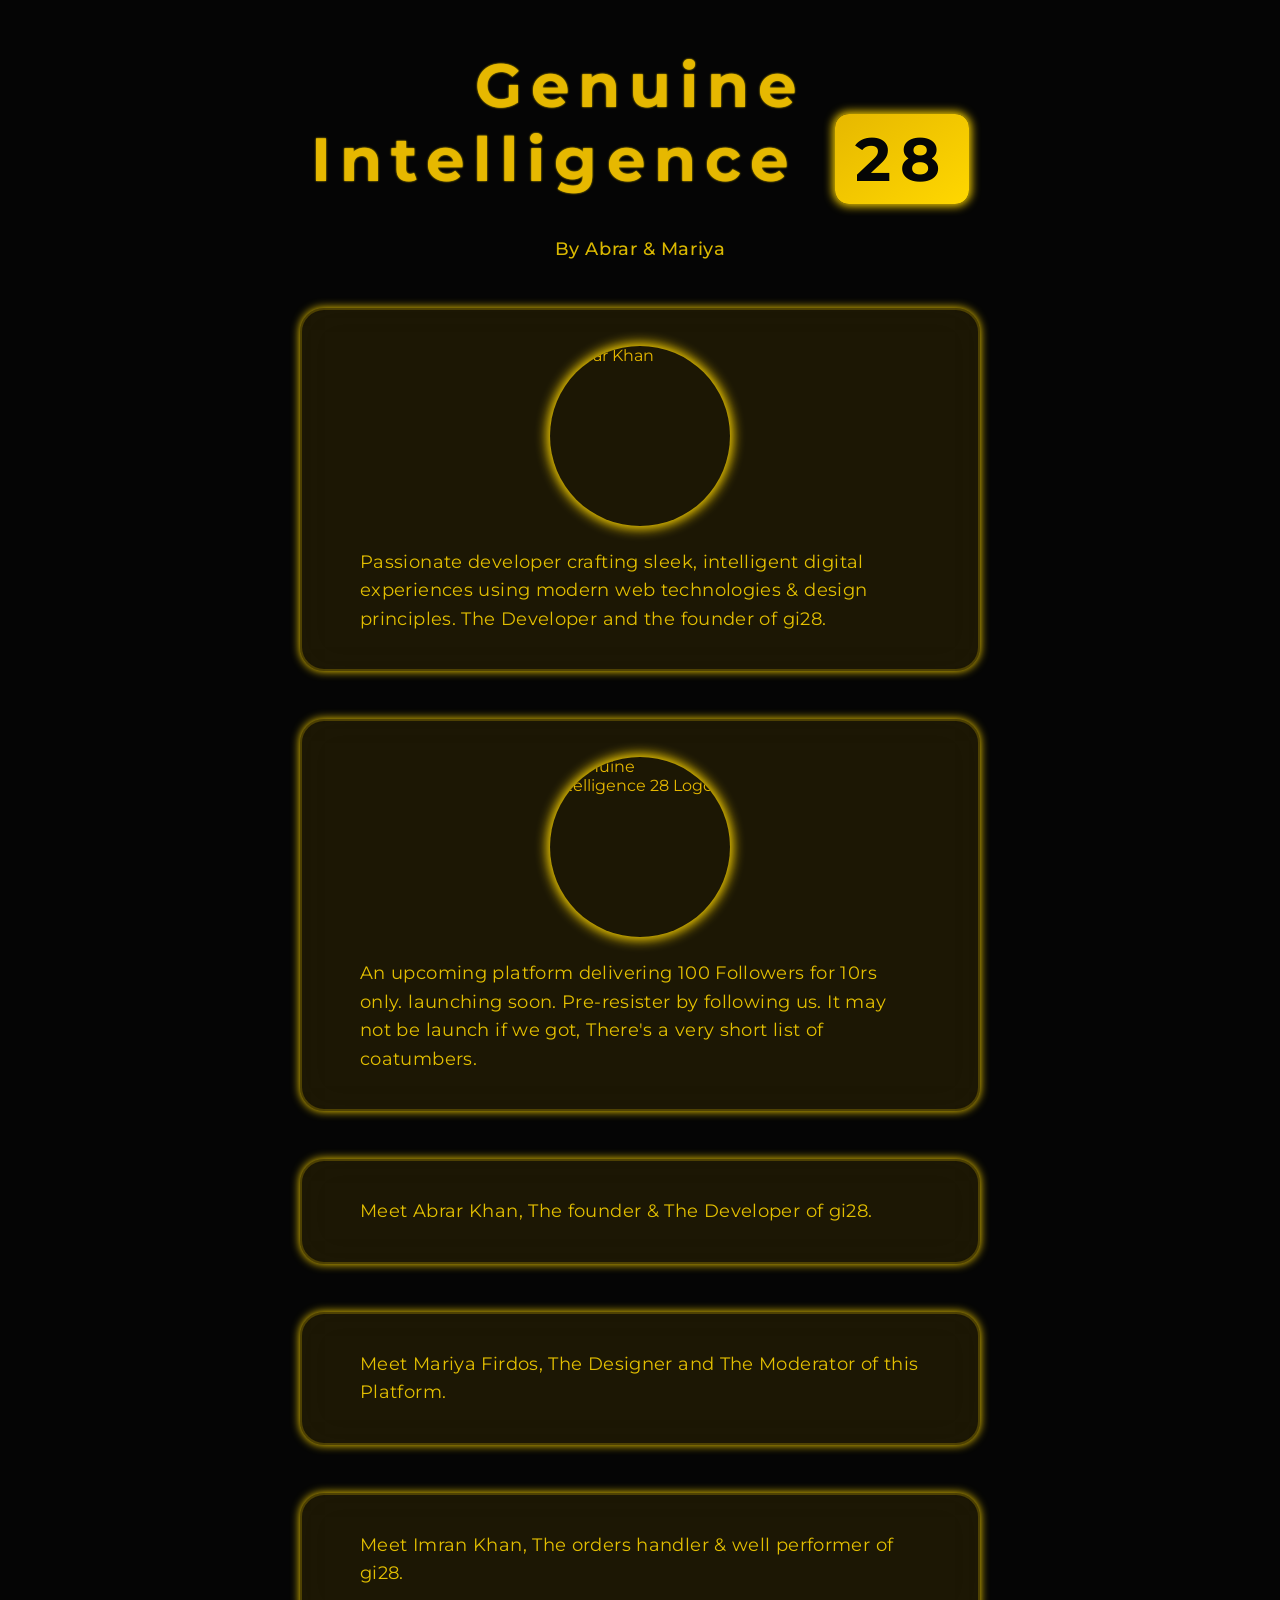
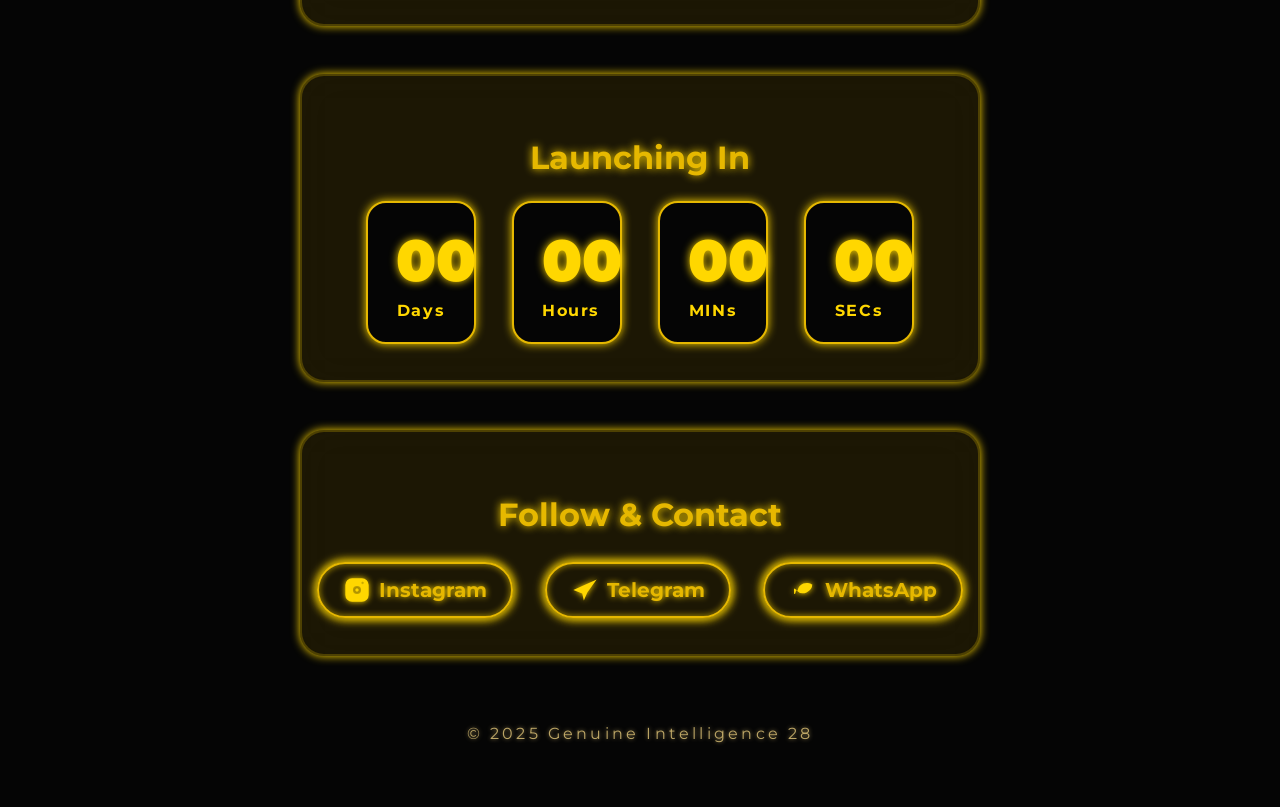
==== index.html @ d01cae9a "Create index.html" ====
<!DOCTYPE html>
<html lang="en" >
<head>
  <meta charset="UTF-8" />
  <meta name="viewport" content="width=device-width, initial-scale=1" />
  <title>Genuine Intelligence 28 | Coming Soon</title>
  <style>
    @import url('https://fonts.googleapis.com/css2?family=Montserrat:wght@700&display=swap');

    :root {
      --gold: #E6B800; /* Royal premium gold */
      --gold-light: #FFD700; /* Highlight gold */
      --black: #050505; /* Deeper matte black */
      --glass-bg: rgba(230, 184, 0, 0.10);
      --glass-border: rgba(255, 215, 0, 0.22);
      --text-glow: 0 0 2px #FFD700;
      --text-glow-strong: 0 0 8px #FFD700;
      --shadow-glow: 0 0 10px #FFD700;
    }

    * {
      box-sizing: border-box;
      -webkit-font-smoothing: antialiased;
      -moz-osx-font-smoothing: grayscale;
    }

    body, html {
      margin: 0;
      padding: 0;
      background: var(--black);
      font-family: 'Montserrat', sans-serif;
      color: var(--gold);
      min-height: 100vh;
      overflow-x: hidden;
      scroll-behavior: smooth;
    }

    .background-glass {
      position: fixed;
      top: 0; left: 0; width: 100vw; height: 100vh;
      background: linear-gradient(135deg, #050505 60%, #FFD700 100%);
      z-index: -1;
      backdrop-filter: saturate(180%) blur(28px);
    }

    .page-container {
      max-width: 720px;
      margin: 48px auto 64px;
      padding: 0 20px;
    }

    .header-section {
      text-align: center;
      margin-bottom: 48px;
    }

    .logo-text {
      font-weight: 700;
      font-size: 3.8rem;
      letter-spacing: 0.15em;
      text-shadow: var(--text-glow);
      user-select: none;
      transition: text-shadow 0.4s ease, transform 0.4s ease;
    }
    .logo-text:hover {
      text-shadow: 0 0 12px #FFD700;
      transform: scale(1.03);
    }

    .highlight {
      color: var(--black);
      background: linear-gradient(145deg, var(--gold), var(--gold-light));
      padding: 8px 20px;
      border-radius: 14px;
      margin-left: 12px;
      box-shadow: 0 0 10px 2px #FFD700;
      transition: transform 0.3s ease, box-shadow 0.4s ease;
    }
    .highlight:hover {
      transform: translateY(-2px);
      box-shadow: 0 0 16px 6px #FFD700;
    }

    .subtext {
      font-weight: 500;
      font-size: 1.15rem;
      margin-top: 12px;
      color: var(--gold-light);
      opacity: 0.85;
      user-select: none;
      letter-spacing: 0.03em;
    }

    /* Box common styles */
    .box {
      background: var(--glass-bg);
      border-radius: 24px;
      border: 2px solid var(--glass-border);
      box-shadow: var(--shadow-glow);
      backdrop-filter: saturate(200%) blur(20px);
      padding: 36px 42px;
      margin-bottom: 48px;
      transition: background-color 0.35s ease, box-shadow 0.4s ease, transform 0.4s ease;
      user-select: none;
    }
    .box:hover {
      background: rgba(255, 215, 0, 0.18);
      box-shadow: 0 0 20px 5px #FFD700;
      transform: translateY(-4px);
    }

    /* Developer & Logo - Figure style */
    .box figure {
      margin: 0 auto 22px auto;
      width: 180px;
      height: 180px;
      border-radius: 50%;
      overflow: hidden;
      box-shadow: 0 0 12px 3px #FFD700;
      transition: box-shadow 0.4s ease, transform 0.4s ease;
    }
    .box figure:hover {
      box-shadow: 0 0 20px 6px #cba135aa;
      transform: scale(1.08);
    }
    .box figure img {
      width: 100%;
      height: 100%;
      object-fit: cover;
      display: block;
    }

    /* figcaption */
    .box figure figcaption {
      margin-top: 14px;
      font-weight: 700;
      font-size: 1.3rem;
      color: var(--gold-light);
      text-shadow: var(--text-glow);
    }

    /* About box title */
    .about-box h2 {
      margin: 0 0 18px 0;
      font-weight: 700;
      font-size: 2rem;
      text-align: center;
      color: var(--gold);
      text-shadow: var(--text-glow-strong);
    }

    /* Text in boxes */
    .box p {
      max-width: 560px;
      margin: 0 auto;
      font-size: 1.15rem;
      line-height: 1.55;
      color: var(--gold-light);
      opacity: 0.88;
      font-weight: 400;
      letter-spacing: 0.02em;
      user-select: text;
    }

    /* Countdown Timer */
    .countdown-box h2 {
      font-weight: 700;
      font-size: 2rem;
      margin-bottom: 24px;
      text-align: center;
      color: var(--gold);
      text-shadow: var(--text-glow-strong);
    }

    #timer {
      display: flex;
      justify-content: center;
      gap: 36px;
    }
    .time-block {
      background: var(--black);
      border: 2px solid var(--gold);
      border-radius: 20px;
      padding: 22px 28px;
      width: 110px;
      box-shadow: 0 0 10px #FFD700;
      transition: all 0.35s ease;
      cursor: default;
      user-select: none;
      text-align: center;
    }
    .time-block:hover {
      box-shadow: 0 0 20px 6px #FFD700;
      transform: translateY(-6px) scale(1.05);
    }
    .time-block span {
      display: block;
      color: var(--gold-light);
    }
    #days, #hours, #minutes, #seconds {
      font-weight: 900;
      font-size: 3.6rem;
      text-shadow: var(--text-glow-strong);
    }
    .label {
      font-weight: 700;
      font-size: 1rem;
      letter-spacing: 0.1em;
      margin-top: 6px;
      user-select: none;
    }

    /* Social Links */
    .social-box h2 {
      font-weight: 700;
      font-size: 2rem;
      margin-bottom: 28px;
      text-align: center;
      color: var(--gold);
      text-shadow: var(--text-glow-strong);
    }
    .social-links {
      display: flex;
      justify-content: center;
      gap: 32px;
    }
    .social-links a {
      display: flex;
      align-items: center;
      justify-content: center;
      gap: 8px;
      padding: 12px 24px;
      font-weight: 700;
      font-size: 1.25rem;
      color: var(--gold);
      border-radius: 28px;
      border: 2px solid var(--gold);
      box-shadow: 0 0 10px #FFD700;
      background: transparent;
      text-decoration: none;
      transition: all 0.35s ease;
      user-select: none;
      cursor: pointer;
      filter: drop-shadow(0 0 3px #FFD700);
    }
    .social-links a:hover {
      background: linear-gradient(145deg, var(--gold), var(--gold-light));
      color: var(--black);
      box-shadow: 0 0 24px 8px #cba135cc;
      transform: translateY(-3px);
    }
    .social-links svg {
      width: 28px;
      height: 28px;
      fill: var(--gold);
      transition: fill 0.35s ease;
    }
    .social-links a:hover svg {
      fill: var(--black);
    }

    /* Footer */
    footer {
      user-select: none;
      color: #e4c87acc;
      font-size: 1rem;
      text-align: center;
      margin-top: 68px;
      letter-spacing: 0.2em;
      filter: drop-shadow(0 0 2px #e4c87acc);
    }

    /* Responsive */
    @media (max-width: 690px) {
      .page-container {
        margin: 32px auto 48px;
        padding: 0 16px;
      }
      .box {
        padding: 24px 28px;
        margin-bottom: 36px;
      }
      .header-section {
        margin-bottom: 36px;
      }
      .logo-text {
        font-size: 2.8rem;
      }
      .highlight {
        padding: 6px 16px;
        margin-left: 8px;
        font-size: 1.2rem;
      }
      .about-box h2, .countdown-box h2, .social-box h2 {
        font-size: 1.6rem;
      }
      #timer {
        gap: 22px;
        flex-wrap: wrap;
      }
      .time-block {
        width: 95px;
        padding: 18px 18px;
        margin-bottom: 12px;
      }
      #days, #hours, #minutes, #seconds {
        font-size: 2.8rem;
      }
      .label {
        font-size: 0.85rem;
      }
      .social-links {
        gap: 18px;
        flex-wrap: wrap;
      }
      .social-links a {
        font-size: 1.1rem;
        padding: 10px 20px;
        gap: 6px;
      }
      .social-links svg {
        width: 24px;
        height: 24px;
      }
    }

    @media (max-width: 400px) {
      .page-container {
        margin: 20px auto 32px;
      }
      
      .logo-text {
        font-size: 2.3rem;
      }
      .highlight {
        font-size: 1rem;
        padding: 5px 12px;
      }
      .about-box h2, .countdown-box h2, .social-box h2 {
        font-size: 1.3rem;
      }
      .time-block {
        width: 80px;
        padding: 14px 12px;
      }
      #days, #hours, #minutes, #seconds {
        font-size: 2rem;
      }
      .label {
        font-size: 0.75rem;
      }
      .social-links a {
        font-size: 1rem;
        padding: 8px 16px;
      }
      .social-links svg {
        width: 20px;
        height: 20px;
      }
    }
  </style>
</head>
<body>
  <div class="background-glass"></div>
  <main class="page-container">

    <header class="header-section">
      <h1 class="logo-text">
        Genuine Intelligence <span class="highlight">28</span>
      </h1>
      <p class="subtext">By Abrar & Mariya</p>
    </header>

    <section class="box developer-box">
      <figure>
        <img src="https://i.ibb.co/NdFhtRW7/IMG-20251101-130334.jpg" alt="Abrar Khan" />
        <figcaption>Abrar Khan</figcaption>
      </figure>
      <p>
        Passionate developer crafting sleek, intelligent digital experiences using 
        modern web technologies & design principles.
        The Developer and the founder of gi28.
      </p>
    </section>

    <section class="box logo-box">
      <figure>
        <img src="https://i.ibb.co/NnJj0J4v/IMG-20251027-034846-960.webp" alt="Genuine Intelligence 28 Logo" />
        <figcaption>Genuine Intelligence 28</figcaption>
      </figure>
      <p>
        An upcoming platform delivering 100 Followers for 10rs only. launching soon. Pre-resister by following us. It may not be launch if we got, There's a very short list of coatumbers.
      </p>
    </section>

    <section class="box about-box">
      <p>
        Meet Abrar Khan, The founder & The Developer of gi28.
      </p>
    </section>
    <section class="box about-box">
      <p>Meet Mariya Firdos, The Designer and The Moderator of this Platform.</p>
    </section>
    <section class="box about-box">
      <p>Meet Imran Khan, The orders handler & well performer of gi28.</p>
    </section>
    <section class="box countdown-box">
      <h2>Launching In</h2>
      <div id="timer">
        <div class="time-block">
          <span id="days">00</span>
          <span class="label">Days</span>
        </div>
        <div class="time-block">
          <span id="hours">00</span>
          <span class="label">Hours</span>
        </div> 
        <div class="time-block">
          <span id="minutes">00</span>
          <span class="label">MINs</span>
        </div>
        <div class="time-block">
          <span id="seconds">00</span>
          <span class="label">SECs</span>
        </div>
      </div>
    </section>

    <section class="box social-box">
      <h2>Follow & Contact</h2>
      <div class="social-links">
        <a href="https://www.instagram.com/genuineintelligence28?igsh=NWZjdzZ1eGN5bmk1" target="_blank" aria-label="Instagram" rel="noopener">
          <svg viewBox="0 0 24 24" aria-hidden="true" focusable="false"><path fill="#ffd700" d="M7.75 2A5.75 5.75 0 002 7.75v8.5A5.75 5.75 0 007.75 22h8.5a5.75 5.75 0 005.75-5.75v-8.5A5.75 5.75 0 0016.25 2h-8.5zm9 3a1 1 0 110 2 1 1 0 010-2zM12 8.5a3.5 3.5 0 110 7 3.5 3.5 0 010-7zm0 2a1.5 1.5 0 100 3 1.5 1.5 0 000-3z"/></svg>
          Instagram
        </a>
        <a href="https://t.me/gi28official" target="_blank" aria-label="Telegram" rel="noopener">
          <svg viewBox="0 0 24 24" aria-hidden="true" focusable="false"><path fill="#ffd700" d="M22 3L2 12l7.6 3L11 21l3-6.8L22 3z"/></svg>
          Telegram
        </a>
        <a href="https://wa.me/918637213741" target="_blank" aria-label="WhatsApp" rel="noopener">
          <svg viewBox="0 0 24 24" aria-hidden="true" focusable="false"><path fill="#ffd700" d="M20 6.5a8 8 0 01-13.8 5.67l-.85 2.91a.5.5 0 01-.98-.26l-.09-3.49a.5.5 0 01.82-.44l2.2 1.67a8.03 8.03 0 0112.7-5.07z"/></svg>
          WhatsApp
        </a>
      </div>
    </section>

    <footer>
      <p>© 2025 Genuine Intelligence 28</p>
    </footer>

  </main>

  <script>
    // Countdown Timer for Nov 7, 2025 12:00 PM
    const launchDate = new Date("2025-11-07T12:00:00").getTime();

    function updateTimer() {
      const now = new Date().getTime();
      const gap = launchDate - now;

      let d = 0, h = 0, m = 0, s = 0;
      if (gap > 0) {
        d = Math.floor(gap / (1000 * 60 * 60 * 24));
        h = Math.floor((gap % (1000 * 60 * 60 * 24)) / (1000 * 60 * 60));
        m = Math.floor((gap % (1000 * 60 * 60)) / (1000 * 60));
        s = Math.floor((gap % (1000 * 60)) / 1000);
      }

      document.getElementById('days').textContent = String(d).padStart(2, '0');
      document.getElementById('hours').textContent = String(h).padStart(2, '0');
      document.getElementById('minutes').textContent = String(m).padStart(2, '0');
      document.getElementById('seconds').textContent = String(s).padStart(2, '0');
    }

    updateTimer();
    setInterval(updateTimer, 1000);
  </script>
</body>
</html>
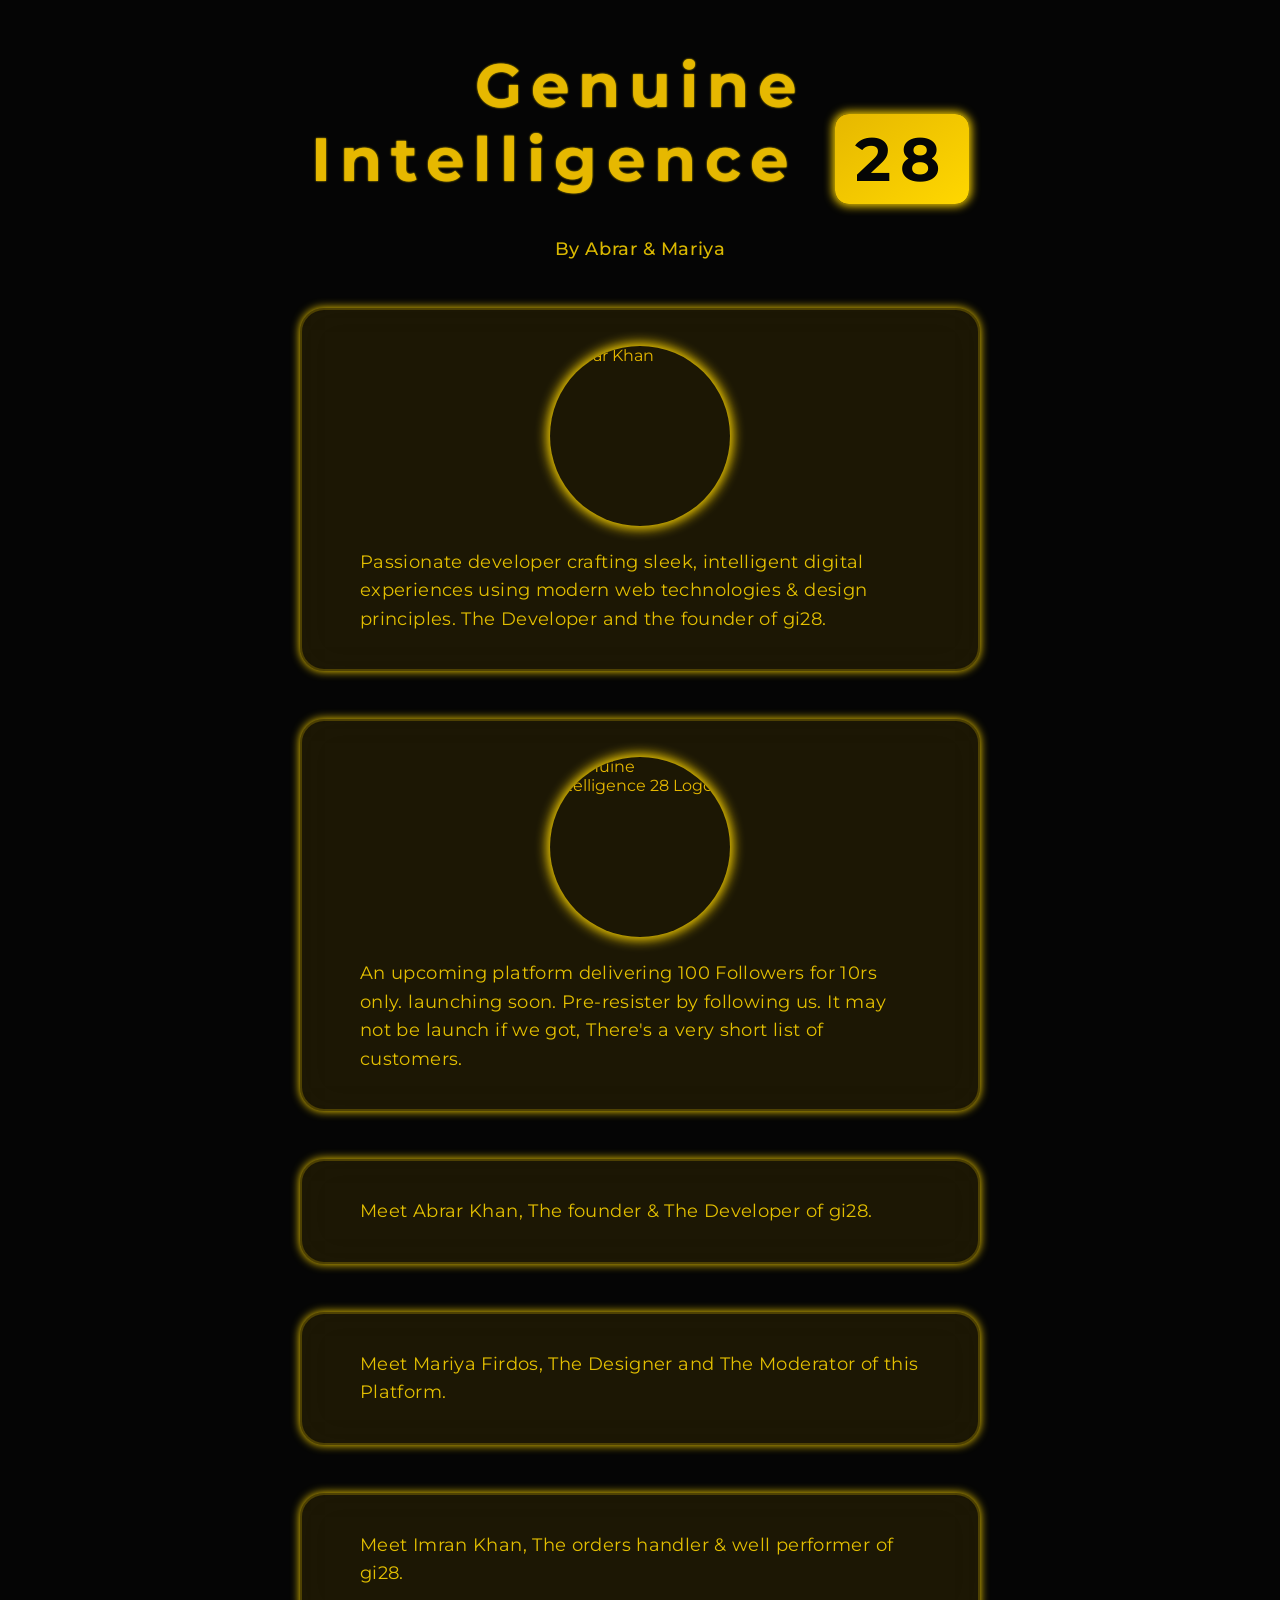
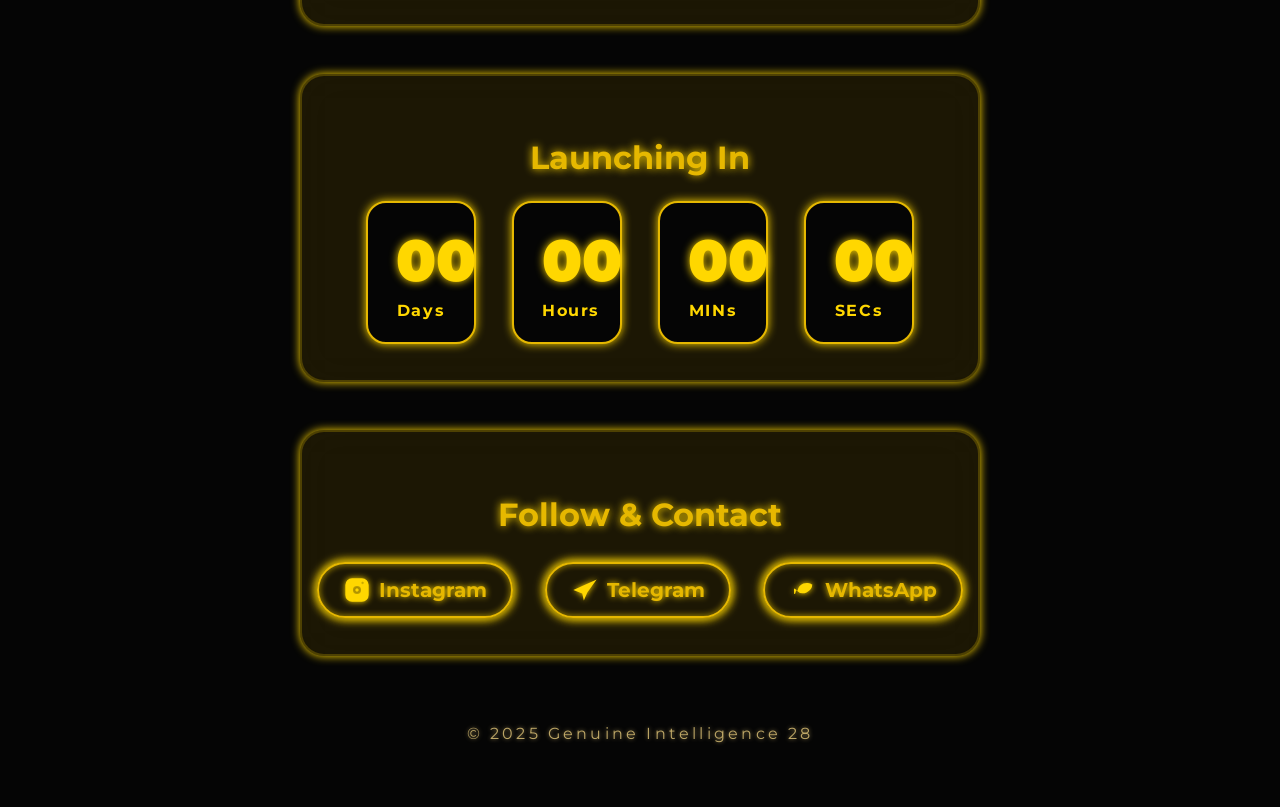
==== commit f7f1e0fb: "Fixed Spelling Mistake" ====
--- a/index.html
+++ b/index.html
@@ -389,7 +389,7 @@
         <figcaption>Genuine Intelligence 28</figcaption>
       </figure>
       <p>
-        An upcoming platform delivering 100 Followers for 10rs only. launching soon. Pre-resister by following us. It may not be launch if we got, There's a very short list of coatumbers.
+        An upcoming platform delivering 100 Followers for 10rs only. launching soon. Pre-resister by following us. It may not be launch if we got, There's a very short list of customers. 
       </p>
     </section>
 
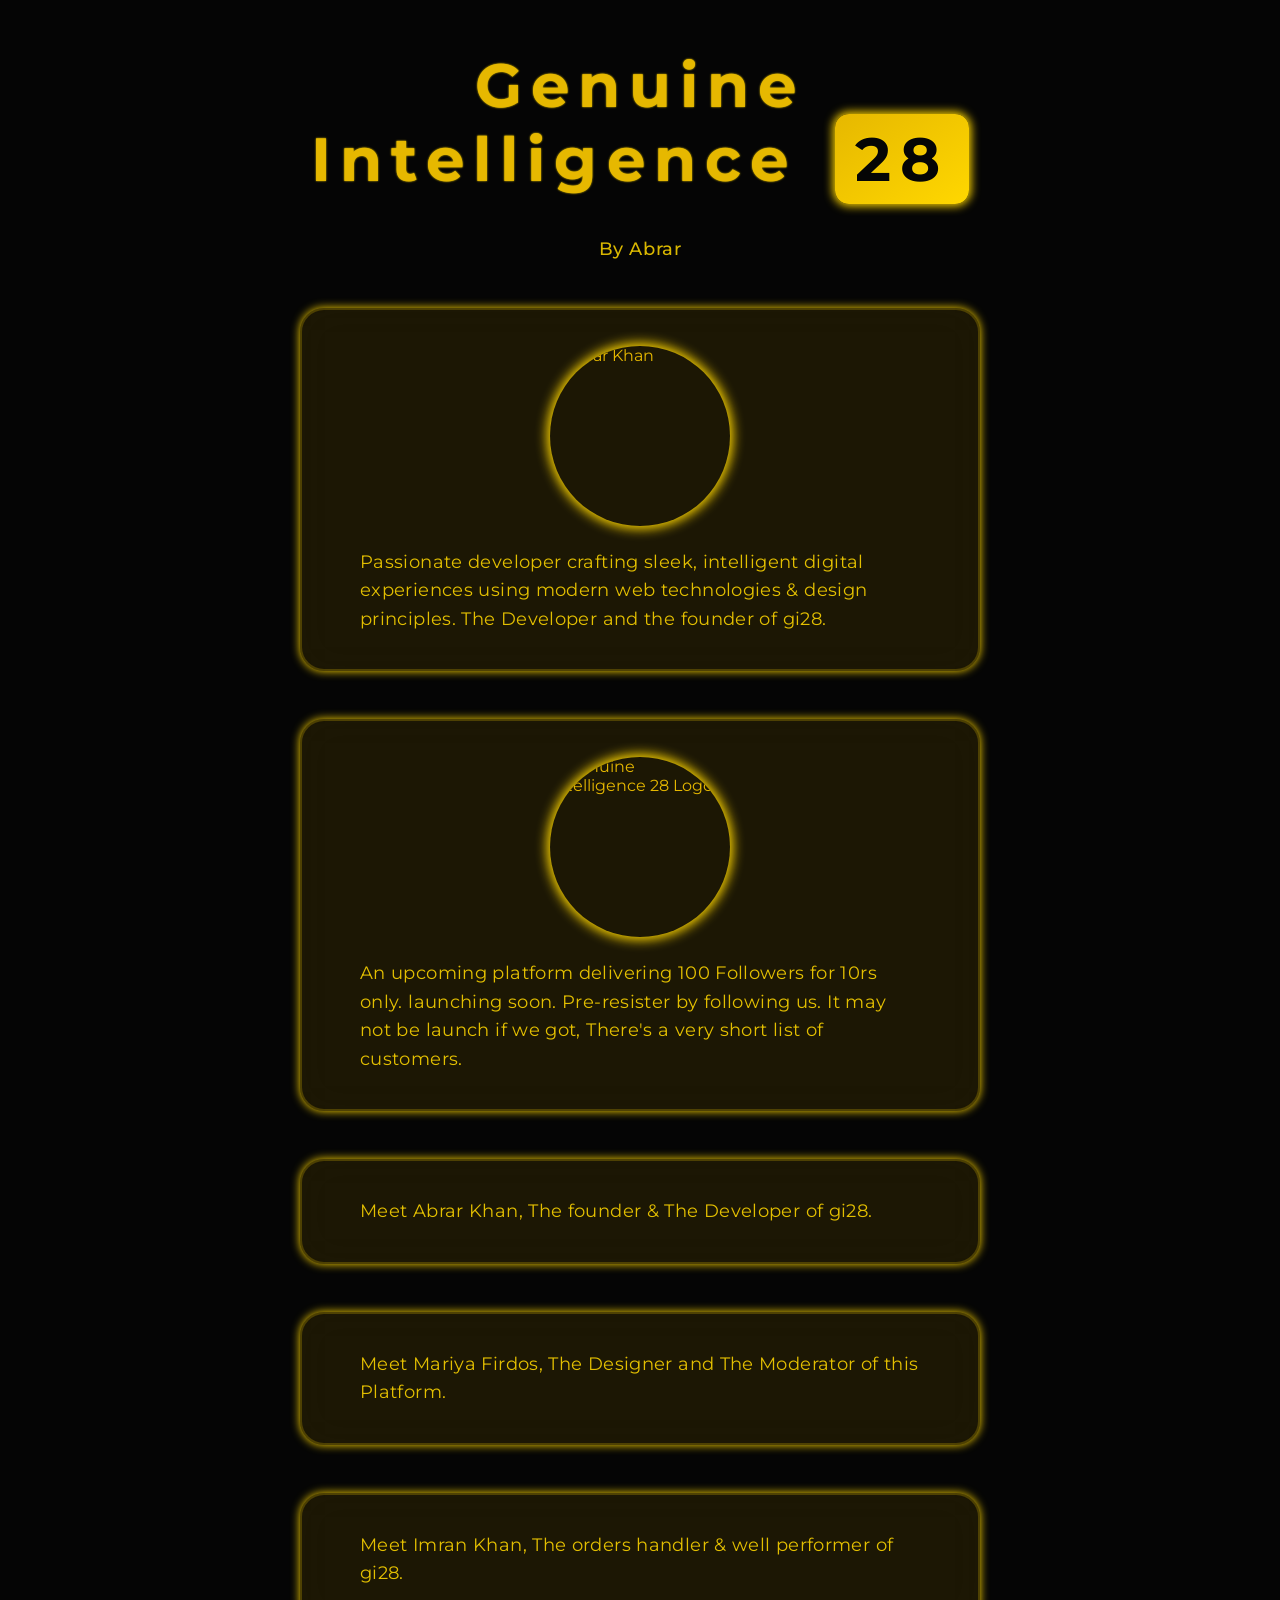
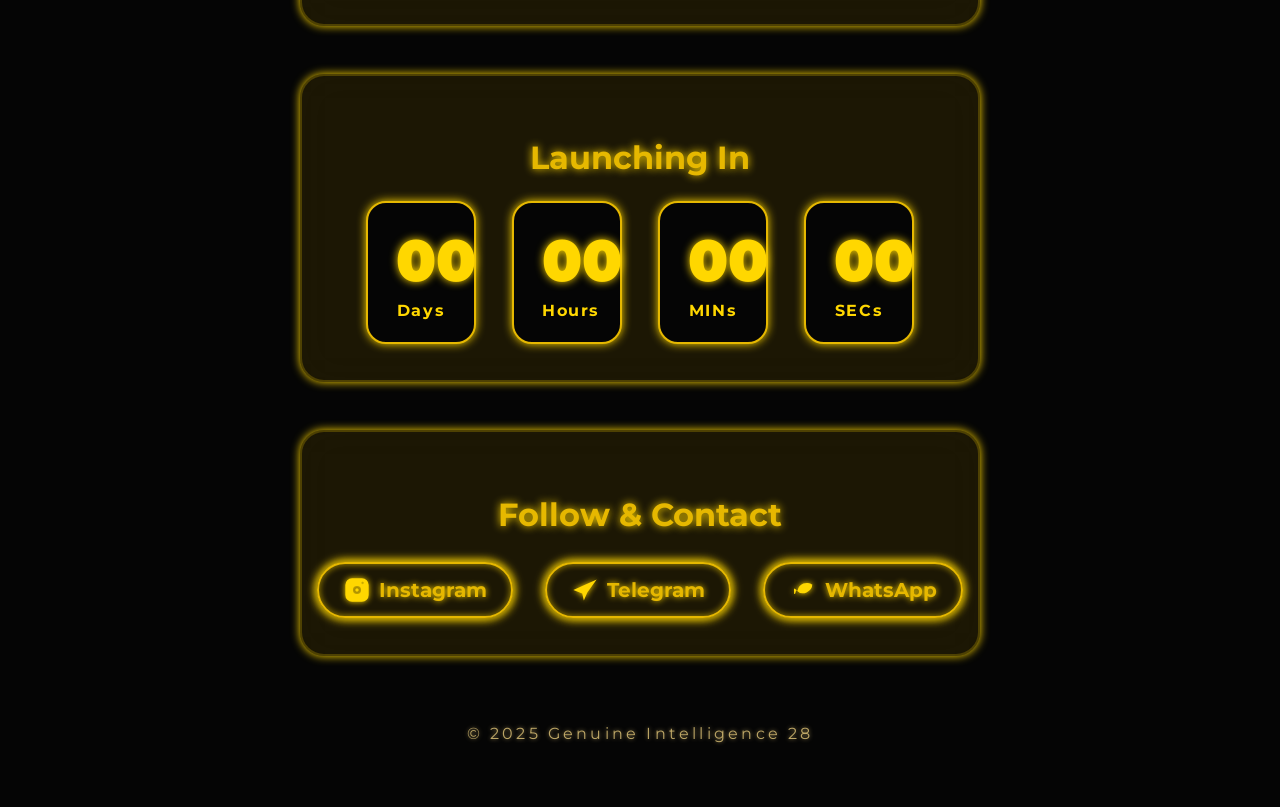
==== commit 269783bf: "Update index.html" ====
--- a/index.html
+++ b/index.html
@@ -368,7 +368,7 @@
       <h1 class="logo-text">
         Genuine Intelligence <span class="highlight">28</span>
       </h1>
-      <p class="subtext">By Abrar & Mariya</p>
+      <p class="subtext">By Abrar</p>
     </header>
 
     <section class="box developer-box">
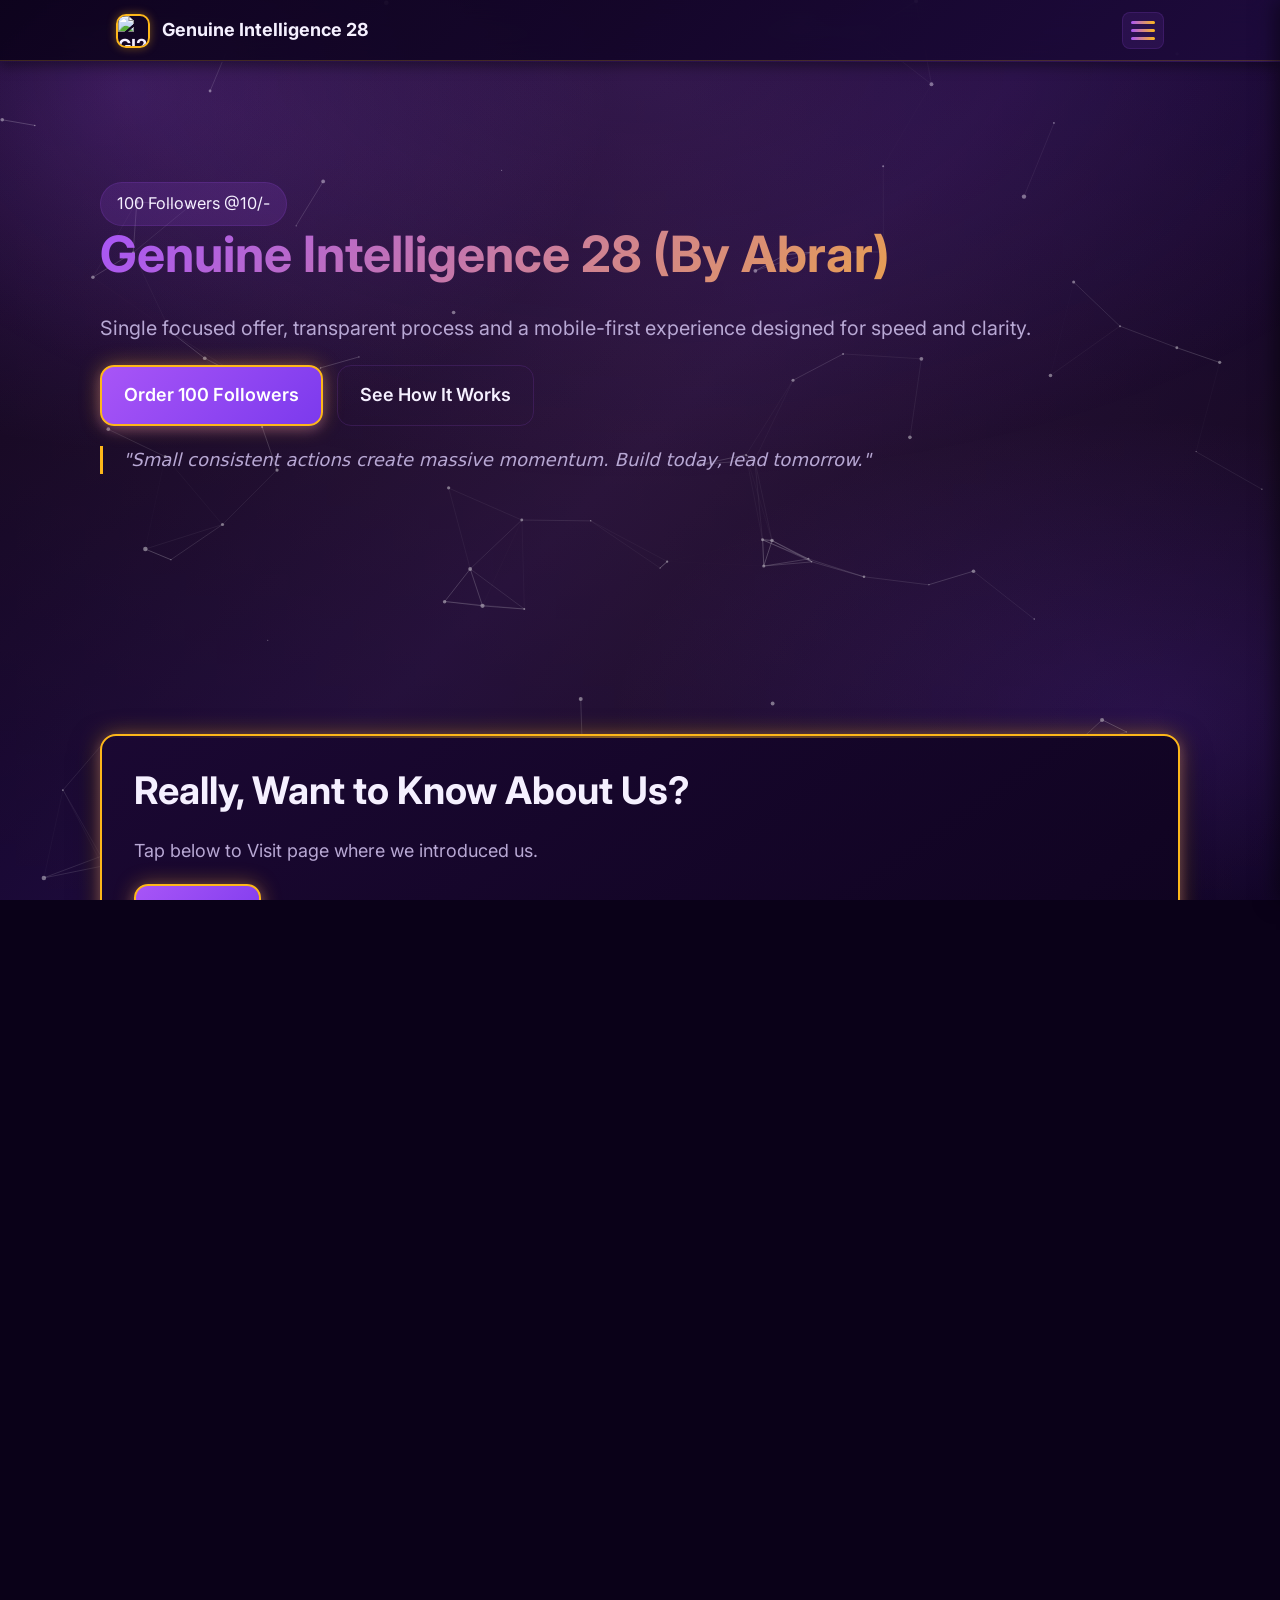
==== commit 2e01b07e: "Update index.html" ====
--- a/index.html
+++ b/index.html
@@ -1,479 +1,172 @@
-<!DOCTYPE html>
-<html lang="en" >
+
+<!doctype html>
+<html lang="en">
+
 <head>
-  <meta charset="UTF-8" />
+  <meta charset="utf-8" />
   <meta name="viewport" content="width=device-width, initial-scale=1" />
-  <title>Genuine Intelligence 28 | Coming Soon</title>
-  <style>
-    @import url('https://fonts.googleapis.com/css2?family=Montserrat:wght@700&display=swap');
+  <title>Genuine Intelligence 28 Home</title>
+  <meta name="description" content="Premium UPI-first Instagram follower service. 100 followers at ₹10 only." />
+  <link rel="preconnect" href="https://fonts.googleapis.com" />
+  <link rel="preconnect" href="https://fonts.gstatic.com" crossorigin />
+  <link href="https://fonts.googleapis.com/css2?family=Inter:wght@400;600;700&display=swap" rel="stylesheet" />
+  <link rel="icon" href="https://i.ibb.co/TMhPQRrL/In-Shot-20251025-203307743.jpg" />
+  <link rel="stylesheet" href="index.css" />
+</head>
 
-    :root {
-      --gold: #E6B800; /* Royal premium gold */
-      --gold-light: #FFD700; /* Highlight gold */
-      --black: #050505; /* Deeper matte black */
-      --glass-bg: rgba(230, 184, 0, 0.10);
-      --glass-border: rgba(255, 215, 0, 0.22);
-      --text-glow: 0 0 2px #FFD700;
-      --text-glow-strong: 0 0 8px #FFD700;
-      --shadow-glow: 0 0 10px #FFD700;
-    }
+<body>
+  <div id="particles"></div>
+  <div class="overlay" id="overlay"></div>
 
-    * {
-      box-sizing: border-box;
-      -webkit-font-smoothing: antialiased;
-      -moz-osx-font-smoothing: grayscale;
-    }
+  <header class="site-header">
+    <div class="nav-bar">
+      <a class="brand" href="index.html">
+        <img src="https://i.ibb.co/TMhPQRrL/In-Shot-20251025-203307743.jpg" alt="GI28 logo" />
+        <span>Genuine Intelligence 28</span>
+      </a>
+      <div class="hamburger" id="hamburger" aria-label="Open menu" role="button" tabindex="">
+        <span></span>
+        <span></span>
+        <span></span>
+      </div>
+    </div>
+  </header>
 
-    body, html {
-      margin: 0;
-      padding: 0;
-      background: var(--black);
-      font-family: 'Montserrat', sans-serif;
-      color: var(--gold);
-      min-height: 100vh;
-      overflow-x: hidden;
-      scroll-behavior: smooth;
-    }
+  <nav class="nav-drawer" id="navDrawer" aria-label="Site navigation drawer">
+    <span class="close-drawer" id="closeDrawer" role="button" tabindex="0" aria-label="Close menu">&times;</span>
+    <a href="index.html" class="active" aria-current="page">Home</a>
+    <a href="services.html">Services</a>
+    <a href="pricing.html">Pricing</a>
+    <a href="about.html">About</a>
+    <a href="contact.html">Contact</a>
+    <a href="terms.html">Terms</a>
+  </nav>
 
-    .background-glass {
-      position: fixed;
-      top: 0; left: 0; width: 100vw; height: 100vh;
-      background: linear-gradient(135deg, #050505 60%, #FFD700 100%);
-      z-index: -1;
-      backdrop-filter: saturate(180%) blur(28px);
-    }
-
-    .page-container {
-      max-width: 720px;
-      margin: 48px auto 64px;
-      padding: 0 20px;
-    }
-
-    .header-section {
-      text-align: center;
-      margin-bottom: 48px;
-    }
-
-    .logo-text {
-      font-weight: 700;
-      font-size: 3.8rem;
-      letter-spacing: 0.15em;
-      text-shadow: var(--text-glow);
-      user-select: none;
-      transition: text-shadow 0.4s ease, transform 0.4s ease;
-    }
-    .logo-text:hover {
-      text-shadow: 0 0 12px #FFD700;
-      transform: scale(1.03);
-    }
-
-    .highlight {
-      color: var(--black);
-      background: linear-gradient(145deg, var(--gold), var(--gold-light));
-      padding: 8px 20px;
-      border-radius: 14px;
-      margin-left: 12px;
-      box-shadow: 0 0 10px 2px #FFD700;
-      transition: transform 0.3s ease, box-shadow 0.4s ease;
-    }
-    .highlight:hover {
-      transform: translateY(-2px);
-      box-shadow: 0 0 16px 6px #FFD700;
-    }
-
-    .subtext {
-      font-weight: 500;
-      font-size: 1.15rem;
-      margin-top: 12px;
-      color: var(--gold-light);
-      opacity: 0.85;
-      user-select: none;
-      letter-spacing: 0.03em;
-    }
-
-    /* Box common styles */
-    .box {
-      background: var(--glass-bg);
-      border-radius: 24px;
-      border: 2px solid var(--glass-border);
-      box-shadow: var(--shadow-glow);
-      backdrop-filter: saturate(200%) blur(20px);
-      padding: 36px 42px;
-      margin-bottom: 48px;
-      transition: background-color 0.35s ease, box-shadow 0.4s ease, transform 0.4s ease;
-      user-select: none;
-    }
-    .box:hover {
-      background: rgba(255, 215, 0, 0.18);
-      box-shadow: 0 0 20px 5px #FFD700;
-      transform: translateY(-4px);
-    }
-
-    /* Developer & Logo - Figure style */
-    .box figure {
-      margin: 0 auto 22px auto;
-      width: 180px;
-      height: 180px;
-      border-radius: 50%;
-      overflow: hidden;
-      box-shadow: 0 0 12px 3px #FFD700;
-      transition: box-shadow 0.4s ease, transform 0.4s ease;
-    }
-    .box figure:hover {
-      box-shadow: 0 0 20px 6px #cba135aa;
-      transform: scale(1.08);
-    }
-    .box figure img {
-      width: 100%;
-      height: 100%;
-      object-fit: cover;
-      display: block;
-    }
-
-    /* figcaption */
-    .box figure figcaption {
-      margin-top: 14px;
-      font-weight: 700;
-      font-size: 1.3rem;
-      color: var(--gold-light);
-      text-shadow: var(--text-glow);
-    }
-
-    /* About box title */
-    .about-box h2 {
-      margin: 0 0 18px 0;
-      font-weight: 700;
-      font-size: 2rem;
-      text-align: center;
-      color: var(--gold);
-      text-shadow: var(--text-glow-strong);
-    }
-
-    /* Text in boxes */
-    .box p {
-      max-width: 560px;
-      margin: 0 auto;
-      font-size: 1.15rem;
-      line-height: 1.55;
-      color: var(--gold-light);
-      opacity: 0.88;
-      font-weight: 400;
-      letter-spacing: 0.02em;
-      user-select: text;
-    }
-
-    /* Countdown Timer */
-    .countdown-box h2 {
-      font-weight: 700;
-      font-size: 2rem;
-      margin-bottom: 24px;
-      text-align: center;
-      color: var(--gold);
-      text-shadow: var(--text-glow-strong);
-    }
-
-    #timer {
-      display: flex;
-      justify-content: center;
-      gap: 36px;
-    }
-    .time-block {
-      background: var(--black);
-      border: 2px solid var(--gold);
-      border-radius: 20px;
-      padding: 22px 28px;
-      width: 110px;
-      box-shadow: 0 0 10px #FFD700;
-      transition: all 0.35s ease;
-      cursor: default;
-      user-select: none;
-      text-align: center;
-    }
-    .time-block:hover {
-      box-shadow: 0 0 20px 6px #FFD700;
-      transform: translateY(-6px) scale(1.05);
-    }
-    .time-block span {
-      display: block;
-      color: var(--gold-light);
-    }
-    #days, #hours, #minutes, #seconds {
-      font-weight: 900;
-      font-size: 3.6rem;
-      text-shadow: var(--text-glow-strong);
-    }
-    .label {
-      font-weight: 700;
-      font-size: 1rem;
-      letter-spacing: 0.1em;
-      margin-top: 6px;
-      user-select: none;
-    }
-
-    /* Social Links */
-    .social-box h2 {
-      font-weight: 700;
-      font-size: 2rem;
-      margin-bottom: 28px;
-      text-align: center;
-      color: var(--gold);
-      text-shadow: var(--text-glow-strong);
-    }
-    .social-links {
-      display: flex;
-      justify-content: center;
-      gap: 32px;
-    }
-    .social-links a {
-      display: flex;
-      align-items: center;
-      justify-content: center;
-      gap: 8px;
-      padding: 12px 24px;
-      font-weight: 700;
-      font-size: 1.25rem;
-      color: var(--gold);
-      border-radius: 28px;
-      border: 2px solid var(--gold);
-      box-shadow: 0 0 10px #FFD700;
-      background: transparent;
-      text-decoration: none;
-      transition: all 0.35s ease;
-      user-select: none;
-      cursor: pointer;
-      filter: drop-shadow(0 0 3px #FFD700);
-    }
-    .social-links a:hover {
-      background: linear-gradient(145deg, var(--gold), var(--gold-light));
-      color: var(--black);
-      box-shadow: 0 0 24px 8px #cba135cc;
-      transform: translateY(-3px);
-    }
-    .social-links svg {
-      width: 28px;
-      height: 28px;
-      fill: var(--gold);
-      transition: fill 0.35s ease;
-    }
-    .social-links a:hover svg {
-      fill: var(--black);
-    }
-
-    /* Footer */
-    footer {
-      user-select: none;
-      color: #e4c87acc;
-      font-size: 1rem;
-      text-align: center;
-      margin-top: 68px;
-      letter-spacing: 0.2em;
-      filter: drop-shadow(0 0 2px #e4c87acc);
-    }
-
-    /* Responsive */
-    @media (max-width: 690px) {
-      .page-container {
-        margin: 32px auto 48px;
-        padding: 0 16px;
-      }
-      .box {
-        padding: 24px 28px;
-        margin-bottom: 36px;
-      }
-      .header-section {
-        margin-bottom: 36px;
-      }
-      .logo-text {
-        font-size: 2.8rem;
-      }
-      .highlight {
-        padding: 6px 16px;
-        margin-left: 8px;
-        font-size: 1.2rem;
-      }
-      .about-box h2, .countdown-box h2, .social-box h2 {
-        font-size: 1.6rem;
-      }
-      #timer {
-        gap: 22px;
-        flex-wrap: wrap;
-      }
-      .time-block {
-        width: 95px;
-        padding: 18px 18px;
-        margin-bottom: 12px;
-      }
-      #days, #hours, #minutes, #seconds {
-        font-size: 2.8rem;
-      }
-      .label {
-        font-size: 0.85rem;
-      }
-      .social-links {
-        gap: 18px;
-        flex-wrap: wrap;
-      }
-      .social-links a {
-        font-size: 1.1rem;
-        padding: 10px 20px;
-        gap: 6px;
-      }
-      .social-links svg {
-        width: 24px;
-        height: 24px;
-      }
-    }
-
-    @media (max-width: 400px) {
-      .page-container {
-        margin: 20px auto 32px;
-      }
-      
-      .logo-text {
-        font-size: 2.3rem;
-      }
-      .highlight {
-        font-size: 1rem;
-        padding: 5px 12px;
-      }
-      .about-box h2, .countdown-box h2, .social-box h2 {
-        font-size: 1.3rem;
-      }
-      .time-block {
-        width: 80px;
-        padding: 14px 12px;
-      }
-      #days, #hours, #minutes, #seconds {
-        font-size: 2rem;
-      }
-      .label {
-        font-size: 0.75rem;
-      }
-      .social-links a {
-        font-size: 1rem;
-        padding: 8px 16px;
-      }
-      .social-links svg {
-        width: 20px;
-        height: 20px;
-      }
-    }
-  </style>
-</head>
-<body>
-  <div class="background-glass"></div>
-  <main class="page-container">
-
-    <header class="header-section">
-      <h1 class="logo-text">
-        Genuine Intelligence <span class="highlight">28</span>
-      </h1>
-      <p class="subtext">By Abrar</p>
-    </header>
-
-    <section class="box developer-box">
-      <figure>
-        <img src="https://i.ibb.co/NdFhtRW7/IMG-20251101-130334.jpg" alt="Abrar Khan" />
-        <figcaption>Abrar Khan</figcaption>
-      </figure>
-      <p>
-        Passionate developer crafting sleek, intelligent digital experiences using 
-        modern web technologies & design principles.
-        The Developer and the founder of gi28.
-      </p>
+  <main>
+    <section class="section hero">
+      <div class="container">
+        <span class="badge">100 Followers @10/-</span>
+        <h1>Genuine Intelligence 28 (By Abrar)</h1>
+        <p class="muted" style="font-size:1.1em">
+          Single focused offer, transparent process and a mobile-first experience designed for speed and clarity.
+        </p>
+        <div class="cta-row">
+          <a class="btn btn-primary" href="order.html">Order 100 Followers</a>
+          <a class="btn btn-ghost" href="services.html">See How It Works</a>
+        </div>
+        <blockquote class="quote">"Small consistent actions create massive momentum. Build today, lead tomorrow."</blockquote>
+      </div>
     </section>
 
-    <section class="box logo-box">
-      <figure>
-        <img src="https://i.ibb.co/NnJj0J4v/IMG-20251027-034846-960.webp" alt="Genuine Intelligence 28 Logo" />
-        <figcaption>Genuine Intelligence 28</figcaption>
-      </figure>
-      <p>
-        An upcoming platform delivering 100 Followers for 10rs only. launching soon. Pre-resister by following us. It may not be launch if we got, There's a very short list of customers. 
-      </p>
-    </section>
-
-    <section class="box about-box">
-      <p>
-        Meet Abrar Khan, The founder & The Developer of gi28.
-      </p>
-    </section>
-    <section class="box about-box">
-      <p>Meet Mariya Firdos, The Designer and The Moderator of this Platform.</p>
-    </section>
-    <section class="box about-box">
-      <p>Meet Imran Khan, The orders handler & well performer of gi28.</p>
-    </section>
-    <section class="box countdown-box">
-      <h2>Launching In</h2>
-      <div id="timer">
-        <div class="time-block">
-          <span id="days">00</span>
-          <span class="label">Days</span>
-        </div>
-        <div class="time-block">
-          <span id="hours">00</span>
-          <span class="label">Hours</span>
-        </div> 
-        <div class="time-block">
-          <span id="minutes">00</span>
-          <span class="label">MINs</span>
-        </div>
-        <div class="time-block">
-          <span id="seconds">00</span>
-          <span class="label">SECs</span>
+    <section class="section">
+      <div class="container">
+        <div class="card highlight">
+          <h2>Really, Want to Know About Us?</h2>
+          <p class="muted">Tap below to Visit page where we introduced us.</p>
+          <div class="cta-row">
+            <a class="btn btn-primary" href="about.html">About Us</a>
+          </div>
         </div>
       </div>
     </section>
 
-    <section class="box social-box">
-      <h2>Follow & Contact</h2>
-      <div class="social-links">
-        <a href="https://www.instagram.com/genuineintelligence28?igsh=NWZjdzZ1eGN5bmk1" target="_blank" aria-label="Instagram" rel="noopener">
-          <svg viewBox="0 0 24 24" aria-hidden="true" focusable="false"><path fill="#ffd700" d="M7.75 2A5.75 5.75 0 002 7.75v8.5A5.75 5.75 0 007.75 22h8.5a5.75 5.75 0 005.75-5.75v-8.5A5.75 5.75 0 0016.25 2h-8.5zm9 3a1 1 0 110 2 1 1 0 010-2zM12 8.5a3.5 3.5 0 110 7 3.5 3.5 0 010-7zm0 2a1.5 1.5 0 100 3 1.5 1.5 0 000-3z"/></svg>
-          Instagram
-        </a>
-        <a href="https://t.me/gi28official" target="_blank" aria-label="Telegram" rel="noopener">
-          <svg viewBox="0 0 24 24" aria-hidden="true" focusable="false"><path fill="#ffd700" d="M22 3L2 12l7.6 3L11 21l3-6.8L22 3z"/></svg>
-          Telegram
-        </a>
-        <a href="https://wa.me/918637213741" target="_blank" aria-label="WhatsApp" rel="noopener">
-          <svg viewBox="0 0 24 24" aria-hidden="true" focusable="false"><path fill="#ffd700" d="M20 6.5a8 8 0 01-13.8 5.67l-.85 2.91a.5.5 0 01-.98-.26l-.09-3.49a.5.5 0 01.82-.44l2.2 1.67a8.03 8.03 0 0112.7-5.07z"/></svg>
-          WhatsApp
-        </a>
+    <section class="section">
+      <div class="container">
+        <div class="card highlight">
+          <h2>Any Doubt?</h2>
+          <div class="cta-row">
+            <a class="btn btn-primary" href="pricing.html">See Pricing</a>
+          </div>
+        </div>
       </div>
     </section>
 
-    <footer>
-      <p>© 2025 Genuine Intelligence 28</p>
-    </footer>
+    <section class="section">
+      <div class="container">
+        <div class="card highlight">
+          <h2>This's Compulsory.</h2>
+          <p class="muted">Tap to reveal the page of Terms & Conditions.</p>
+          <div class="cta-row">
+            <a class="btn btn-primary" href="terms.html">Terms & Conditions</a>
+          </div>
+        </div>
+      </div>
+    </section>
 
+    <section class="section">
+      <div class="container">
+        <div class="card highlight">
+          <h2>Want direct contact us?</h2>
+          <p class="muted">The page which reveals the ways for contacting us.</p>
+          <div class="cta-row">
+            <a class="btn btn-primary" href="contact.html">Contact Us</a>
+          </div>
+        </div>
+      </div>
+    </section>
+    <section class="section">
+      <div class="container">
+        <div class="card highlight">
+          <h2>Ready to place an order?</h2>
+          <p class="muted">Tap below to start UPI, then complete a short form to open Gmail and send.</p>
+          <div class="cta-row">
+            <a class="btn btn-primary" href="order.html">Order 100 Followers @ ₹10</a>
+          </div>
+        </div>
+      </div>
+    </section>
+
+    <section class="section">
+      <div class="container">
+        <div class="card highlight">
+          <h2>Compulsory; Follow on Instagram</h2>
+          <p class="muted">Our handle is @genuineintelligence28 (one and only)</p>
+          <a class="btn btn-ghost" href="https://www.instagram.com/genuineintelligence28?igsh=MTI0dDN1YXZvNGZucA==">Follow Now</a>
+        </div>
+      </div>
+    </section>
+
+    <section class="section">
+      <div class="container">
+        <div class="card highlight">
+          <h2>Contact via Telegram</h2>
+          <p class="muted">Our handle is @gi28official (Tap "Msg Now" to contact us.)</p>
+          <a class="btn btn-ghost" href="https://t.me/gi28official">Msg Now</a>
+        </div>
+      </div>
+    </section>
+    
+    <section class="section container">
+      <div class="grid-2">
+        <article class="card reveal card-tilt">
+          <h2>Do you know actually what is UTR?</h2>
+          <p class="muted">Tap on "About UTR" then you'll redirect with a detailed prompt on chatgpt (in Whatsapp)</p>
+          <div class="cta-row">
+            <a class="btn btn-ghost" href="https://wa.me/18002428478?text=Main%20ek%20user%20hoon%20jo%20UPI%2FUPI-ID%20transaction%20ka%20UTR%2Freference%20number%20dhoondhna%20chahta%20hai.%20App%20ka%20naam%2C%20approximate%20transaction%20date%2Ftime%20aur%20amount%20main%20doonga.%20Aap%20har%20app%20ke%20liye%20clear%2C%20numbered%20steps%20dein%20(mobile%20Android%2FiPhone%20dono%20ke%20liye%20agar%20steps%20alag%20ho%20to%20dono%20bataen).%20Har%20app%20ke%20liye%20ye%20cheezein%20include%20karein%3A%201.%20Kaunse%20screen%2Fmenu%20pe%20jaana%20hai%20(exact%20label%2C%20e.g.%2C%20%E2%80%9CTransactions%E2%80%9D%2C%20%E2%80%9CHistory%E2%80%9D%2C%20%E2%80%9CPassbook%E2%80%9D).%202.%20Specific%20taps%20(e.g.%2C%20tap%20profile%20%E2%86%92%20transactions%20%E2%86%92%20tap%20transaction).%203.%20Transaction%20detail%20page%20par%20kaunsa%20field%20UTR%2Freference%20dikhata%20hai%20(label%20name%20exactly%20agar%20possible%20ho).%204.%20Agar%20UTR%20nahi%20mile%20to%20alternate%20field%20(e.g.%2C%20UPI%20Ref%20ID%2C%20Transaction%20ID%2C%20Reference%20No.)%20aur%20wo%20field%20ka%20kya%20format%20ho%20sakta%20hai.%205.%20Agar%20user%20ke%20paas%20screenshot%2Ftransaction%20SMS%2Fnotification%20ho%20toh%20kaise%20UTR%20identify%20karein%20(SMS%20keywords%20ya%20notification%20labels).%206.%20Output%20ko%20short%20aur%20copyable%20text%20bana%20kar%20dein%20%E2%80%94%20agar%20possible%20ho%20to%20ek%20single-line%20answer%20jisme%20%E2%80%9CUTR%3A%20%3Cexample%3E%20%E2%80%94%20app%3A%20%3Cappname%3E%20%E2%80%94%20steps%3A%20%3Cone-liner%3E%E2%80%9D%20format%20ho.%20NOTE%3A%20App%20UI%20update%20ho%20sakta%20hai%20%E2%80%94%20agar%20uncertain%20ho%20to%20%E2%80%9Cmay%20vary%20with%20app%20version%E2%80%9D%20mention%20karo.%20Apps%20to%20cover%3A%20Google%20Pay%2C%20PhonePe%2C%20Paytm%2C%20BHIM%20UPI%2C%20Phone%E2%80%99s%20default%20SMS%20notifications%2C%20common%20bank%20apps%20(SBI%2FICICI%2FHDFC)%20%E2%80%94%20agar%20kisi%20app%20ke%20liye%20exact%20navigation%20nahi%20pata%20to%20clearly%20say%20%E2%80%9Cmay%20vary%E2%80%9D.%0A">About UTR</a>
+        </article></div></section>
+        <section class="section container">
+      <div class="grid-2">
+    
+        <article class="card reveal card-tilt">
+          <h2>Want a detailed knowledge of benifits of this service?</h2>
+          <p class="muted"></p>
+          <div class="cta-row">
+            <a class="btn" href="https://wa.me/18002428478?text=Hey%20ChatGPT%2C%20I'm%20from%20genuineintelligence28.github.io%0ALet%20me%20know%2C%20What%20are%20the%20all%20benifits%20by%20buying%20100%20Instagram%20real%20and%20active%20followers%20at%20just%20only%2010rs%20from%20the%20platform%20named%20genuineintelligence28.github.io%3F">Benifits</a>
+          </div>
+         </article></div></section>
   </main>
 
-  <script>
-    // Countdown Timer for Nov 7, 2025 12:00 PM
-    const launchDate = new Date("2025-11-07T12:00:00").getTime();
+  <footer class="site-footer">
+    <div class="container footer-grid">
+      <div class="brand-min">
+        <img src="https://i.ibb.co/TMhPQRrL/In-Shot-20251025-203307743.jpg" alt="GI28 logo" />
+        <span>Genuine Intelligence 28</span>
+      </div>
+      <div class="muted">By Abrar Khan. "Be Patient, A big platform InstaForgeX is under working..."</div>
+    </div>
+  </footer>
 
-    function updateTimer() {
-      const now = new Date().getTime();
-      const gap = launchDate - now;
+  <script src="index.js"></script>
+</body>
 
-      let d = 0, h = 0, m = 0, s = 0;
-      if (gap > 0) {
-        d = Math.floor(gap / (1000 * 60 * 60 * 24));
-        h = Math.floor((gap % (1000 * 60 * 60 * 24)) / (1000 * 60 * 60));
-        m = Math.floor((gap % (1000 * 60 * 60)) / (1000 * 60));
-        s = Math.floor((gap % (1000 * 60)) / 1000);
-      }
-
-      document.getElementById('days').textContent = String(d).padStart(2, '0');
-      document.getElementById('hours').textContent = String(h).padStart(2, '0');
-      document.getElementById('minutes').textContent = String(m).padStart(2, '0');
-      document.getElementById('seconds').textContent = String(s).padStart(2, '0');
-    }
-
-    updateTimer();
-    setInterval(updateTimer, 1000);
-  </script>
-</body>
-</html>
+</html>
--- a/index.css
+++ b/index.css
@@ -0,0 +1,351 @@
+:root {
+  --bg: #0A0118;
+  --card: #130428;
+  --text: #F5F0FF;
+  --muted: #B8A8D4;
+  --primary: #A855F7;
+  --primary-dark: #7C3AED;
+  --gold: #FDB71A;
+  --accent: #C084FC;
+  --border: rgba(168, 85, 247, 0.15);
+  --gold-shadow: 0 0 20px rgba(253, 183, 26, 0.4), 0 4px 12px rgba(168, 85, 247, 0.3);
+  --radius: 16px;
+  --shadow: 0 10px 30px rgba(0, 0, 0, 0.6);
+  --ring: 0 0 0 3px rgba(168, 85, 247, 0.45);
+}
+
+* {
+  box-sizing: border-box;
+}
+
+html,
+body {
+  height: 100%;
+  margin: 0;
+  overflow-x: hidden;
+}
+
+body {
+  background: var(--bg);
+  color: var(--text);
+  font-family: Inter, system-ui, "Segoe UI", Roboto, Arial, sans-serif;
+  line-height: 1.6;
+  font-size: clamp(15px, 4vw, 18px);
+  position: relative;
+}
+
+body::before {
+  content: "";
+  position: fixed;
+  inset: 0;
+  z-index: -3;
+  background: radial-gradient(800px 600px at 10% 10%, rgba(168, 85, 247, 0.25), transparent 60%),
+    radial-gradient(900px 500px at 90% 80%, rgba(124, 58, 237, 0.2), transparent 60%),
+    linear-gradient(135deg, #0A0118 0%, #1E0B3D 50%, #0A0118 100%);
+}
+
+body::after {
+  content: "";
+  position: fixed;
+  inset: 0;
+  z-index: -2;
+  pointer-events: none;
+  background: linear-gradient(90deg, transparent 0%, rgba(253, 183, 26, 0.08) 50%, transparent 100%),
+    linear-gradient(0deg, transparent 0%, rgba(253, 183, 26, 0.08) 50%, transparent 100%);
+  opacity: 0.4;
+}
+
+#particles {
+  position: fixed;
+  inset: 0;
+  z-index: -1;
+  pointer-events: none;
+  opacity: 0.6;
+}
+
+h1 {
+  font-size: clamp(28px, 7vw, 50px);
+  line-height: 1.15;
+  margin: 0 0 0.6em;
+  background: linear-gradient(135deg, var(--primary), var(--gold));
+  -webkit-background-clip: text;
+  -webkit-text-fill-color: transparent;
+  background-clip: text;
+}
+
+h2 {
+  font-size: clamp(22px, 6vw, 38px);
+  line-height: 1.2;
+  margin: 0 0 0.6em;
+}
+
+.muted {
+  color: var(--muted);
+}
+
+.section {
+  padding: clamp(40px, 10vw, 120px) 16px;
+}
+
+.container {
+  max-width: 1080px;
+  margin: 0 auto;
+}
+
+.card {
+  background: linear-gradient(145deg, rgba(168, 85, 247, 0.05), rgba(0, 0, 0, 0.2)),
+    var(--card);
+  border: 1px solid var(--border);
+  border-radius: var(--radius);
+  box-shadow: var(--shadow), inset 0 1px 0 rgba(253, 183, 26, 0.1);
+  padding: clamp(18px, 5vw, 32px);
+  position: relative;
+  overflow: hidden;
+}
+
+.card::before {
+  content: "";
+  position: absolute;
+  top: 0;
+  left: 0;
+  right: 0;
+  height: 2px;
+  background: linear-gradient(90deg, transparent, var(--gold), transparent);
+  opacity: 0.5;
+}
+
+.card.highlight {
+  border: 2px solid var(--gold);
+  box-shadow: var(--gold-shadow), var(--shadow);
+}
+
+.badge {
+  display: inline-block;
+  background: rgba(168, 85, 247, 0.15);
+  color: var(--text);
+  border: 1px solid var(--border);
+  border-radius: 999px;
+  padding: 8px 16px;
+  font-size: 0.9em;
+}
+
+.quote {
+  margin: 20px 0;
+  padding-left: 20px;
+  border-left: 3px solid var(--gold);
+  font-style: italic;
+  color: var(--muted);
+}
+
+.btn {
+  display: inline-flex;
+  align-items: center;
+  justify-content: center;
+  gap: 10px;
+  padding: 14px 22px;
+  border-radius: 14px;
+  border: 1px solid var(--border);
+  color: var(--text);
+  text-decoration: none;
+  cursor: pointer;
+  transition: all 0.2s ease;
+  background: rgba(168, 85, 247, 0.08);
+  font-weight: 600;
+}
+
+.btn:hover {
+  transform: translateY(-2px);
+  box-shadow: var(--gold-shadow);
+}
+
+.btn:active {
+  transform: translateY(0);
+}
+
+.btn-primary {
+  background: linear-gradient(135deg, var(--primary), var(--primary-dark));
+  border: 2px solid var(--gold);
+  box-shadow: var(--gold-shadow);
+  color: #fff;
+}
+
+.btn-primary:hover {
+  box-shadow: 0 0 30px rgba(253, 183, 26, 0.6), 0 6px 16px rgba(168, 85, 247, 0.4);
+}
+
+.btn-ghost {
+  background: transparent;
+  border: 1px solid var(--border);
+}
+
+.cta-row {
+  display: flex;
+  gap: 14px;
+  flex-wrap: wrap;
+}
+
+.site-header {
+  position: sticky;
+  top: 0;
+  z-index: 100;
+  backdrop-filter: blur(12px);
+  background: linear-gradient(135deg, rgba(10, 1, 24, 0.85), rgba(30, 11, 61, 0.85));
+  border-bottom: 1px solid var(--border);
+  box-shadow: 0 4px 12px rgba(0, 0, 0, 0.4), inset 0 -1px 0 rgba(253, 183, 26, 0.2);
+}
+
+.nav-bar {
+  display: flex;
+  align-items: center;
+  justify-content: space-between;
+  padding: 12px 16px;
+  max-width: 1080px;
+  margin: 0 auto;
+}
+
+.brand {
+  display: flex;
+  align-items: center;
+  gap: 12px;
+  text-decoration: none;
+  color: var(--text);
+  font-weight: 700;
+}
+
+.brand img {
+  width: 34px;
+  height: 34px;
+  border-radius: 10px;
+  border: 2px solid var(--gold);
+  box-shadow: 0 0 10px rgba(253, 183, 26, 0.4);
+}
+
+.hamburger {
+  display: flex;
+  flex-direction: column;
+  gap: 5px;
+  cursor: pointer;
+  padding: 8px;
+  background: rgba(168, 85, 247, 0.1);
+  border-radius: 8px;
+  border: 1px solid var(--border);
+}
+
+.hamburger span {
+  width: 24px;
+  height: 3px;
+  background: linear-gradient(90deg, var(--primary), var(--gold));
+  border-radius: 2px;
+  transition: all 0.3s;
+}
+
+.hamburger.active span:nth-child(1) {
+  transform: rotate(45deg) translate(6px, 6px);
+}
+
+.hamburger.active span:nth-child(2) {
+  opacity: 0;
+}
+
+.hamburger.active span:nth-child(3) {
+  transform: rotate(-45deg) translate(6px, -6px);
+}
+
+.nav-drawer {
+  position: fixed;
+  top: 0;
+  right: -280px;
+  width: 280px;
+  height: 100vh;
+  z-index: 200;
+  background: linear-gradient(180deg, #1E0B3D, #0A0118);
+  border-left: 2px solid var(--gold);
+  box-shadow: -4px 0 20px rgba(0, 0, 0, 0.5), inset 0 0 60px rgba(168, 85, 247, 0.1);
+  transition: right 0.3s ease;
+  overflow-y: auto;
+  padding: 80px 20px 20px;
+}
+
+.nav-drawer.open {
+  right: 0;
+}
+
+.nav-drawer a {
+  display: block;
+  padding: 14px 18px;
+  margin: 8px 0;
+  border-radius: 10px;
+  color: var(--text);
+  text-decoration: none;
+  font-weight: 600;
+  background: rgba(168, 85, 247, 0.08);
+  border: 1px solid var(--border);
+  transition: all 0.2s;
+}
+
+.nav-drawer a:hover,
+.nav-drawer a.active {
+  background: linear-gradient(135deg, rgba(168, 85, 247, 0.2), rgba(124, 58, 237, 0.15));
+  border-color: var(--gold);
+  box-shadow: 0 0 10px rgba(253, 183, 26, 0.3);
+}
+
+.nav-drawer .close-drawer {
+  position: absolute;
+  top: 20px;
+  right: 20px;
+  font-size: 28px;
+  cursor: pointer;
+  background: rgba(168, 85, 247, 0.15);
+  border-radius: 8px;
+  padding: 4px 12px;
+  border: 1px solid var(--border);
+  color: var(--gold);
+}
+
+.overlay {
+  position: fixed;
+  inset: 0;
+  background: rgba(0, 0, 0, 0.7);
+  z-index: 150;
+  opacity: 0;
+  pointer-events: none;
+  transition: opacity 0.3s;
+}
+
+.overlay.active {
+  opacity: 1;
+  pointer-events: auto;
+}
+
+.hero {
+  background: radial-gradient(1200px 600px at 50% 0%, rgba(168, 85, 247, 0.15), transparent 70%);
+}
+
+.site-footer {
+  border-top: 2px solid var(--border);
+  background: linear-gradient(180deg, rgba(30, 11, 61, 0.5), rgba(10, 1, 24, 0.8));
+  box-shadow: inset 0 1px 0 rgba(253, 183, 26, 0.15);
+}
+
+.footer-grid {
+  display: flex;
+  gap: 16px;
+  align-items: center;
+  justify-content: space-between;
+  flex-wrap: wrap;
+  padding: 20px 16px;
+}
+
+.brand-min {
+  display: flex;
+  align-items: center;
+  gap: 10px;
+}
+
+.brand-min img {
+  width: 28px;
+  height: 28px;
+  border-radius: 8px;
+  border: 1px solid var(--gold);
+}
